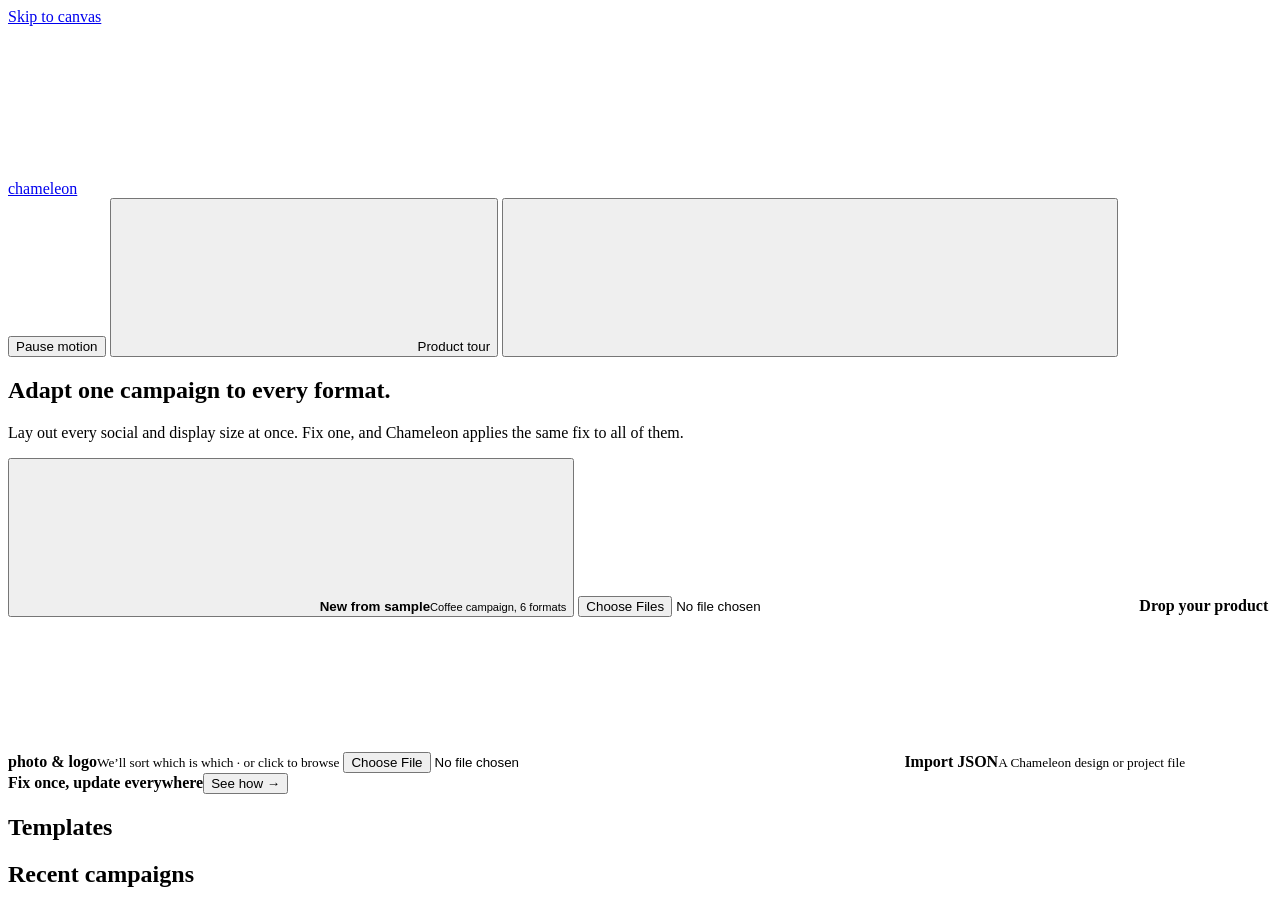
==== frontend/index.html @ 888d52a3 "Bootstrap Project Chameleon repo v3 companion tool (canvas of frames, rules learned from edits, ligh" ====
<!doctype html>
<html lang="en">
<head>
<meta charset="utf-8">
<meta name="viewport" content="width=device-width,initial-scale=1">
<title>Chameleon Studio</title>
<script>
  /* Apply the saved or system theme before paint to avoid a flash. */
  (function () { var t = null; try { t = localStorage.getItem('chameleon.theme'); } catch (e) {}
    if (t !== 'light' && t !== 'dark') t = matchMedia('(prefers-color-scheme: light)').matches ? 'light' : 'dark';
    document.documentElement.dataset.theme = t; })();
</script>
<link rel="preconnect" href="https://fonts.googleapis.com">
<link rel="preconnect" href="https://fonts.gstatic.com" crossorigin>
<link rel="stylesheet" href="https://fonts.googleapis.com/css2?family=Inter:wght@400;500;600;700;800&family=Poppins:wght@600;800&family=Playfair+Display:wght@700;800&family=Space+Grotesk:wght@500;600;700&family=Montserrat:wght@600;800&family=DM+Serif+Display&display=swap">
<link rel="stylesheet" href="/assets/app.css">
<link rel="stylesheet" href="/assets/tour.css">
</head>
<body>
<a class="skip" href="#viewport">Skip to canvas</a>

<!-- ═════════════════════════ HOME ═════════════════════════ -->
<div id="home" class="home">
  <div class="morphing-canvas-container home-silk" aria-hidden="true"><canvas id="silk-canvas" data-transparent></canvas></div>
  <header class="home-top">
    <a class="brand" href="/" aria-label="Chameleon home"><span class="brand-mark" aria-hidden="true"></span><span>chameleon</span></a>
    <div class="home-top-actions">
      <button class="btn ghost sm" id="silk-toggle" type="button" aria-pressed="true" title="Pause or play the background animation">Pause motion</button>
      <button class="btn ghost" id="home-tour"><svg class="i"><use href="#i-play"/></svg>Product tour</button>
      <button class="icon-btn theme-toggle" aria-label="Switch theme" title="Switch theme"><svg class="i only-dark"><use href="#i-sun"/></svg><svg class="i only-light"><use href="#i-moon"/></svg></button>
    </div>
  </header>
  <main class="home-main">
    <section class="home-intro">
      <div>
        <h1>Adapt one campaign to every format.</h1>
        <p class="muted">Lay out every social and display size at once. Fix one, and Chameleon applies the same fix to all of them.</p>
      </div>
    </section>

    <section class="new-row" aria-label="Start a campaign">
      <button class="new-tile" id="new-sample">
        <span class="tile-icon"><svg class="i"><use href="#i-plus"/></svg></span>
        <span><b>New from sample</b><small>Coffee campaign, 6 formats</small></span>
      </button>
      <label class="new-tile drop-tile" id="home-drop" tabindex="0">
        <input type="file" id="home-files" accept="image/*,.json,application/json" multiple class="visually-hidden">
        <span class="tile-icon accent"><svg class="i"><use href="#i-upload"/></svg></span>
        <span><b>Drop your product photo &amp; logo</b><small>We’ll sort which is which · or click to browse</small></span>
      </label>
      <label class="new-tile" id="home-import">
        <input type="file" id="home-json" accept="application/json,.json" class="visually-hidden">
        <span class="tile-icon"><svg class="i"><use href="#i-file"/></svg></span>
        <span><b>Import JSON</b><small>A Chameleon design or project file</small></span>
      </label>
      <div class="demo-tile" aria-label="Animated example: fix one format and every format updates">
        <div class="demo-stage" id="home-demo"></div>
        <div class="demo-cap"><b>Fix once, update everywhere</b><button class="link" id="home-demo-tour">See how →</button></div>
      </div>
    </section>

    <section aria-labelledby="tpl-title">
      <div class="sec-head"><h2 id="tpl-title">Templates</h2></div>
      <div class="cards" id="templates"></div>
    </section>

    <section aria-labelledby="recent-title">
      <div class="sec-head"><h2 id="recent-title">Recent campaigns</h2><span class="muted small" id="recent-count"></span></div>
      <div class="cards" id="recents"></div>
    </section>
  </main>
</div>

<!-- ═════════════════════════ EDITOR ═════════════════════════ -->
<div id="editor" class="editor" hidden>
  <main id="viewport" class="viewport" tabindex="0" aria-label="Canvas with all formats. Arrow keys nudge the selection, Tab moves between elements.">
    <div id="world" class="world"></div>
    <div id="overlay" class="overlay">
      <div id="hover-box" class="hover-box" hidden></div>
      <div id="sel-box" class="sel-box" hidden>
        <span class="sel-tag" id="sel-tag"></span>
        <span class="handle nw" data-h="nw"></span><span class="handle ne" data-h="ne"></span><span class="handle sw" data-h="sw"></span><span class="handle se" data-h="se"></span>
      </div>
      <div id="drop-hint" class="drop-hint" hidden></div>
    </div>
    <div id="noticed" class="noticed" role="dialog" aria-labelledby="noticed-title" hidden>
      <div class="noticed-head"><svg class="i accent-ic"><use href="#i-sparkle"/></svg><h2 id="noticed-title">Make this a rule?</h2></div>
      <p id="noticed-desc" class="muted small"></p>
      <div id="noticed-options" class="noticed-options" role="radiogroup" aria-label="Rule to save"></div>
      <div class="noticed-actions">
        <button class="btn primary sm" id="noticed-all">All frames <kbd>↵</kbd></button>
        <button class="btn sm" id="noticed-one">This frame only</button>
        <button class="btn ghost sm" id="noticed-undo" aria-label="Undo change (Esc)">Undo</button>
      </div>
    </div>
  </main>

  <header class="ed-top">
    <div class="ed-left">
      <button class="icon-btn" id="main-menu-btn" aria-haspopup="menu" aria-expanded="false" aria-label="Main menu" title="Main menu"><span class="brand-mark sm" aria-hidden="true"></span></button>
      <div class="menu" id="main-menu" role="menu" hidden></div>
      <input id="project-name" class="project-name" aria-label="Campaign name" maxlength="80" spellcheck="false">
      <span id="save-state" class="save-state small" role="status" aria-live="polite"></span>
    </div>
    <div class="ed-right">
      <button class="icon-btn" id="undo" aria-label="Undo" title="Undo (⌘Z)" disabled><svg class="i"><use href="#i-undo"/></svg></button>
      <button class="icon-btn" id="redo" aria-label="Redo" title="Redo (⇧⌘Z)" disabled><svg class="i"><use href="#i-redo"/></svg></button>
      <span class="sep" aria-hidden="true"></span>
      <button class="icon-btn theme-toggle" aria-label="Switch theme" title="Switch theme"><svg class="i only-dark"><use href="#i-sun"/></svg><svg class="i only-light"><use href="#i-moon"/></svg></button>
      <button class="btn ghost" id="tour-btn" title="Product tour"><svg class="i"><use href="#i-help"/></svg><span class="hide-sm">Tour</span></button>
      <div class="split">
        <button class="btn primary" id="export-all" aria-label="Export all frames as a ZIP of PNGs"><svg class="i"><use href="#i-download"/></svg><span class="hide-sm">Export</span><span class="badge" id="export-count">0</span></button>
        <button class="btn primary caret" id="export-menu-btn" aria-haspopup="menu" aria-expanded="false" aria-label="More export options"><svg class="i"><use href="#i-chevronDown"/></svg></button>
        <div class="menu right" id="export-menu" role="menu" hidden>
          <button role="menuitem" data-export="zip"><svg class="i"><use href="#i-download"/></svg>All frames · PNG (.zip)<kbd>⌘E</kbd></button>
          <button role="menuitem" data-export="png"><svg class="i"><use href="#i-image"/></svg>Selected frame · PNG</button>
          <button role="menuitem" data-export="json"><svg class="i"><use href="#i-file"/></svg>Project file · JSON</button>
        </div>
      </div>
    </div>
  </header>

  <!-- left: layers & assets -->
  <aside id="left" class="panel left" aria-label="Layers and assets">
    <div class="tabs" role="tablist" aria-label="Left panel">
      <button role="tab" id="tab-layers" aria-controls="pane-layers" aria-selected="true">Layers</button>
      <button role="tab" id="tab-assets" aria-controls="pane-assets" aria-selected="false" tabindex="-1">Assets</button>
    </div>
    <section id="pane-layers" role="tabpanel" aria-labelledby="tab-layers" class="pane">
      <div class="pane-head"><span class="label">Frames</span>
        <button class="icon-btn sm" id="add-frame-btn" aria-haspopup="dialog" aria-expanded="false" aria-label="Add frame" title="Add frame"><svg class="i"><use href="#i-plus"/></svg></button></div>
      <ul id="layers" class="tree" role="tree" aria-label="Frames and elements"></ul>
    </section>
    <section id="pane-assets" role="tabpanel" aria-labelledby="tab-assets" class="pane" hidden>
      <div class="group"><span class="label">Images</span>
        <div class="asset-drops">
          <label class="asset-drop" id="drop-hero" data-kind="hero" tabindex="0"><input type="file" accept="image/*" id="up-hero" class="visually-hidden"><span class="thumb" id="thumb-hero"></span><span><b>Product image</b><small>Drop or click</small></span><button type="button" class="icon-btn sm rm" id="rm-hero" aria-label="Remove product image" hidden><svg class="i"><use href="#i-x"/></svg></button></label>
          <label class="asset-drop" id="drop-logo" data-kind="logo" tabindex="0"><input type="file" accept="image/*" id="up-logo" class="visually-hidden"><span class="thumb" id="thumb-logo"></span><span><b>Logo</b><small>PNG with transparency</small></span><button type="button" class="icon-btn sm rm" id="rm-logo" aria-label="Remove logo" hidden><svg class="i"><use href="#i-x"/></svg></button></label>
        </div>
      </div>
      <div class="group"><span class="label">Colors</span><div class="swatches" id="swatches"></div></div>
      <div class="group"><span class="label">Typeface</span>
        <select id="brand-font" aria-label="Typeface"><option>Inter</option><option>Poppins</option><option>Montserrat</option><option>Space Grotesk</option><option>Playfair Display</option><option>DM Serif Display</option></select></div>
      <div class="group"><span class="label">Copy</span><div id="copy-fields" class="fields"></div><p class="hint">Copy changes apply to every frame.</p></div>
    </section>
  </aside>

  <!-- right: inspector -->
  <aside id="right" class="panel right" aria-label="Inspector">
    <div class="tabs" role="tablist" aria-label="Inspector">
      <button role="tab" id="tab-design" aria-controls="pane-design" aria-selected="true">Design</button>
      <button role="tab" id="tab-rules" aria-controls="pane-rules" aria-selected="false" tabindex="-1">Rules <span class="badge" id="rules-count">0</span></button>
    </div>
    <section id="pane-design" role="tabpanel" aria-labelledby="tab-design" class="pane"></section>
    <section id="pane-rules" role="tabpanel" aria-labelledby="tab-rules" class="pane" hidden>
      <form id="rule-form" class="rule-form" autocomplete="off">
        <label for="rule-input" class="label">Describe a rule</label>
        <div class="input-wrap"><svg class="i lead"><use href="#i-wand"/></svg><input id="rule-input" placeholder="e.g. logo top-left, hide offer on small banners" maxlength="500"><kbd>⌘K</kbd></div>
        <div class="chips" id="examples" aria-label="Examples"><button type="button" class="chip">Logo top-left</button><button type="button" class="chip">Center the headline</button><button type="button" class="chip">Make the CTA bigger</button><button type="button" class="chip">Hide the offer on small banners</button></div>
        <div id="parse-result" class="parse-result" aria-live="polite"></div>
      </form>
      <div class="group">
        <div class="pane-head"><span class="label">Rule bubbles</span><span class="hint">Drag onto an element, or select one and click</span></div>
        <div class="bubbles" id="bubbles"></div>
      </div>
      <div class="group">
        <div class="pane-head"><span class="label">Campaign rules</span></div>
        <ul id="rules-list" class="rules-list"></ul>
        <div id="rules-empty" class="empty"><b>No rules yet</b><span>Drag an element on the canvas, use a bubble, or type a rule above.</span></div>
      </div>
    </section>
  </aside>

  <!-- bottom tool dock -->
  <div class="dock" role="toolbar" aria-label="Tools">
    <button class="tool" id="tool-move" aria-pressed="true" aria-label="Move tool (V)" title="Move · V"><svg class="i"><use href="#i-move"/></svg></button>
    <button class="tool" id="tool-hand" aria-pressed="false" aria-label="Hand tool (H)" title="Hand · H"><svg class="i"><use href="#i-hand"/></svg></button>
    <span class="sep" aria-hidden="true"></span>
    <button class="tool" id="zoom-out" aria-label="Zoom out" title="Zoom out · ⌘−"><svg class="i"><use href="#i-zoomOut"/></svg></button>
    <button class="zoom-val" id="zoom-val" aria-haspopup="menu" aria-expanded="false" title="Zoom options">100%</button>
    <div class="menu up" id="zoom-menu" role="menu" hidden>
      <button role="menuitem" data-zoom="fit">Zoom to fit<kbd>⇧1</kbd></button>
      <button role="menuitem" data-zoom="sel">Zoom to selection<kbd>⇧2</kbd></button>
      <button role="menuitem" data-zoom="0.5">50%</button><button role="menuitem" data-zoom="1">100%<kbd>⌘0</kbd></button><button role="menuitem" data-zoom="2">200%</button>
    </div>
    <button class="tool" id="zoom-in" aria-label="Zoom in" title="Zoom in · ⌘+"><svg class="i"><use href="#i-zoomIn"/></svg></button>
    <span class="sep" aria-hidden="true"></span>
    <button class="dock-cmd" id="dock-cmd"><svg class="i"><use href="#i-wand"/></svg><span>Type a rule…</span><kbd>⌘K</kbd></button>
  </div>

  <div id="add-frame" class="popover" role="dialog" aria-label="Add frame" hidden>
    <div class="pop-head"><b>Add frame</b><span class="hint">Click or drag onto the canvas</span></div>
    <div id="preset-list" class="preset-list"></div>
    <form id="custom-form" class="custom-form">
      <span class="label">Custom size</span>
      <div class="row3"><input id="custom-w" type="number" min="64" max="8192" value="600" aria-label="Width" required><span aria-hidden="true">×</span><input id="custom-h" type="number" min="64" max="8192" value="200" aria-label="Height" required></div>
      <input id="custom-name" placeholder="Name (optional)" maxlength="40" aria-label="Frame name">
      <button class="btn" type="submit">Add custom frame</button>
    </form>
  </div>

  <button class="panel-toggle left-toggle" id="toggle-left" aria-controls="left" aria-expanded="false" aria-label="Show layers"><svg class="i"><use href="#i-layers"/></svg></button>
  <button class="panel-toggle right-toggle" id="toggle-right" aria-controls="right" aria-expanded="false" aria-label="Show inspector"><svg class="i"><use href="#i-sparkle"/></svg></button>
</div>

<!-- ═════════════════════════ OVERLAYS ═════════════════════════ -->
<div id="drop-overlay" class="drop-overlay" hidden><div><svg class="i xl"><use href="#i-upload"/></svg><b>Drop to add to your campaign</b><span>Photos become the product image, transparent or wide images become the logo. Drop on an element to replace it.</span></div></div>
<div id="drag-ghost" class="drag-ghost" hidden></div>
<div id="toasts" class="toasts" aria-live="polite"></div>

<div id="tour" class="tour" role="dialog" aria-modal="false" aria-labelledby="tour-title" hidden>
  <div class="tour-stage" id="tour-stage" aria-hidden="true"></div>
  <div class="tour-body">
    <div class="tour-meta"><span id="tour-step" class="label"></span><button class="icon-btn sm" id="tour-pause" aria-label="Pause animation" title="Pause animation"><svg class="i"><use href="#i-pause"/></svg></button></div>
    <h2 id="tour-title"></h2>
    <p id="tour-text"></p>
    <p id="tour-try" class="tour-try"></p>
    <div class="tour-dots" id="tour-dots" role="tablist" aria-label="Tour steps"></div>
    <div class="tour-actions"><button class="btn ghost sm" id="tour-skip">Skip tour</button><span class="grow"></span><button class="btn sm" id="tour-back">Back</button><button class="btn primary sm" id="tour-next">Next</button></div>
  </div>
</div>
<div id="tour-spot" class="tour-spot" hidden></div>

<dialog id="shortcuts" class="modal" aria-labelledby="sc-title">
  <div class="modal-head"><h2 id="sc-title">Keyboard shortcuts</h2><button class="icon-btn" id="sc-close" aria-label="Close"><svg class="i"><use href="#i-x"/></svg></button></div>
  <div class="sc-grid">
    <div><h3>Canvas</h3><dl>
      <dt><kbd>V</kbd></dt><dd>Move tool</dd><dt><kbd>H</kbd> / hold <kbd>Space</kbd></dt><dd>Pan</dd>
      <dt><kbd>⌘</kbd> + scroll</dt><dd>Zoom</dd><dt><kbd>⇧1</kbd></dt><dd>Zoom to fit</dd><dt><kbd>⇧2</kbd></dt><dd>Zoom to selection</dd><dt><kbd>⌘0</kbd></dt><dd>Zoom to 100%</dd></dl></div>
    <div><h3>Editing</h3><dl>
      <dt><kbd>Tab</kbd></dt><dd>Next element in frame</dd><dt><kbd>←↑→↓</kbd></dt><dd>Nudge (<kbd>⇧</kbd> = 10)</dd>
      <dt><kbd>Delete</kbd></dt><dd>Hide in this frame</dd><dt><kbd>Esc</kbd></dt><dd>Deselect / undo pending</dd>
      <dt><kbd>⌘Z</kbd> <kbd>⇧⌘Z</kbd></dt><dd>Undo / redo</dd></dl></div>
    <div><h3>Campaign</h3><dl>
      <dt><kbd>⌘K</kbd></dt><dd>Type a rule</dd><dt><kbd>⌘E</kbd></dt><dd>Export all</dd><dt><kbd>?</kbd></dt><dd>This sheet</dd></dl></div>
  </div>
</dialog>

<dialog id="bench" class="modal" aria-labelledby="bench-title">
  <div class="modal-head"><h2 id="bench-title">Transfer benchmark</h2><button class="icon-btn" id="bench-close" aria-label="Close"><svg class="i"><use href="#i-x"/></svg></button></div>
  <div id="bench-out" class="bench-out"></div>
</dialog>

<script src="/assets/icons.js"></script>
<script src="/assets/zip.js"></script>
<script src="/assets/render.js"></script>
<script src="/assets/core.js"></script>
<script src="/assets/canvas.js"></script>
<script src="/assets/panels.js"></script>
<script src="/assets/dnd.js"></script>
<script src="/assets/tour.js"></script>
<script src="/assets/home.js"></script>
<script src="/assets/silk.js"></script>
</body>
</html>
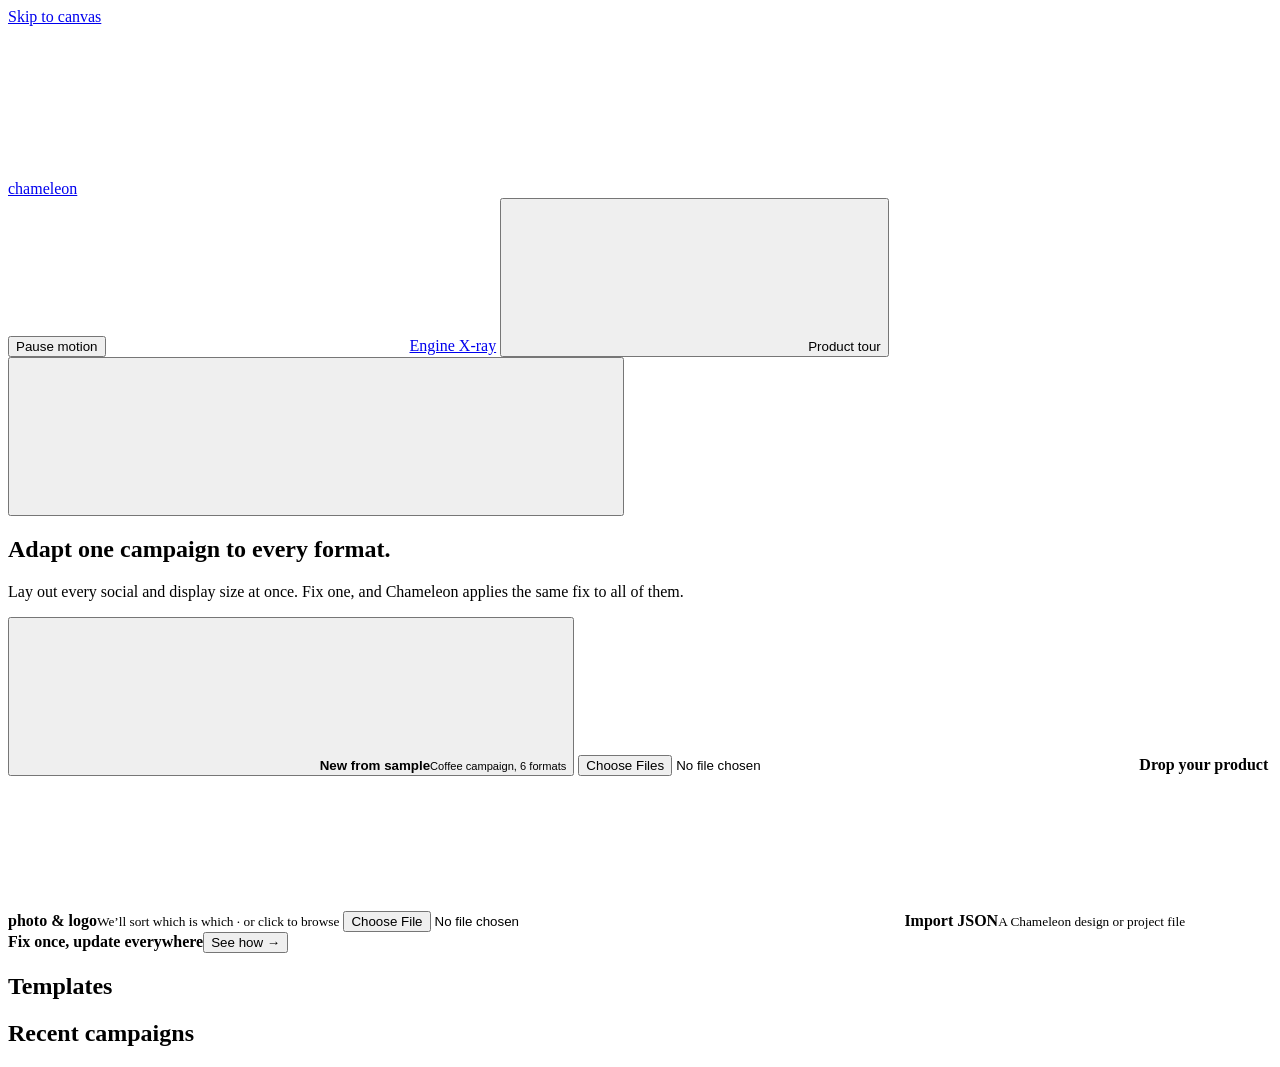
==== commit e8ce01e7: "Engine v2 week 1: design graph, Understand stage, tiers, X-ray view - chameleon-graph/1 input format" ====
--- a/frontend/index.html
+++ b/frontend/index.html
@@ -26,6 +26,7 @@
     <a class="brand" href="/" aria-label="Chameleon home"><span class="brand-mark" aria-hidden="true"></span><span>chameleon</span></a>
     <div class="home-top-actions">
       <button class="btn ghost sm" id="silk-toggle" type="button" aria-pressed="true" title="Pause or play the background animation">Pause motion</button>
+      <a class="btn ghost" href="/xray" title="See what the engine understands about a design"><svg class="i"><use href="#i-target"/></svg>Engine X-ray</a>
       <button class="btn ghost" id="home-tour"><svg class="i"><use href="#i-play"/></svg>Product tour</button>
       <button class="icon-btn theme-toggle" aria-label="Switch theme" title="Switch theme"><svg class="i only-dark"><use href="#i-sun"/></svg><svg class="i only-light"><use href="#i-moon"/></svg></button>
     </div>
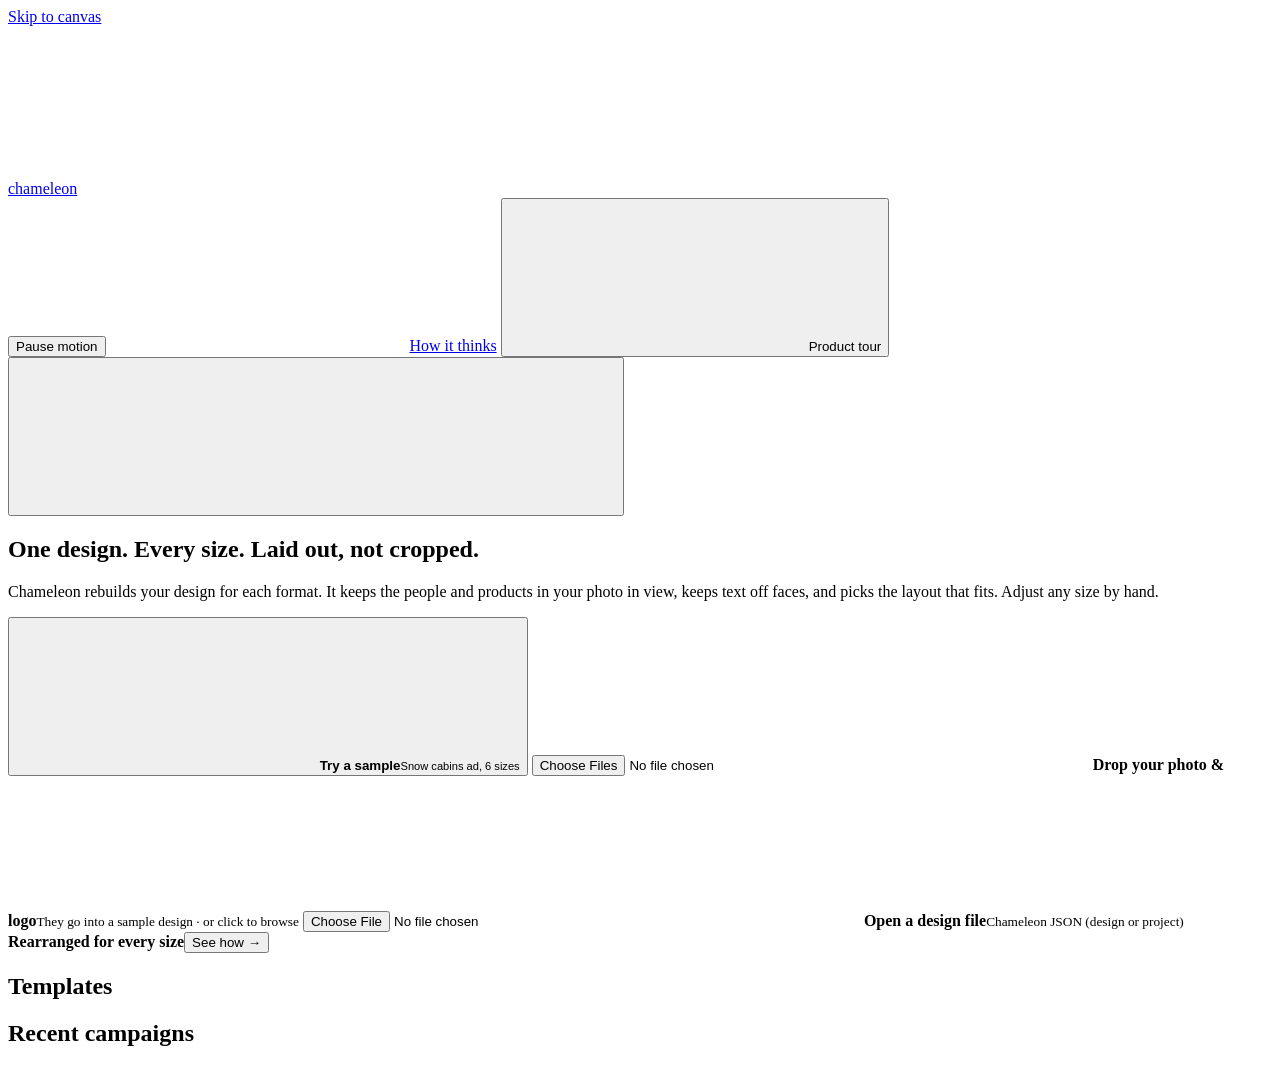
==== commit dce1335b: "Studio runs on the new layout engine; simpler flow, real templates - Studio frames now come from the" ====
--- a/frontend/index.html
+++ b/frontend/index.html
@@ -12,7 +12,7 @@
 </script>
 <link rel="preconnect" href="https://fonts.googleapis.com">
 <link rel="preconnect" href="https://fonts.gstatic.com" crossorigin>
-<link rel="stylesheet" href="https://fonts.googleapis.com/css2?family=Inter:wght@400;500;600;700;800&family=Poppins:wght@600;800&family=Playfair+Display:wght@700;800&family=Space+Grotesk:wght@500;600;700&family=Montserrat:wght@600;800&family=DM+Serif+Display&display=swap">
+<link rel="stylesheet" href="https://fonts.googleapis.com/css2?family=Inter:wght@400;500;600;700;800&family=Poppins:wght@600;800&family=Playfair+Display:wght@700;800&family=Space+Grotesk:wght@500;600;700&family=Montserrat:wght@500;600;700;800&family=DM+Serif+Display&display=swap">
 <link rel="stylesheet" href="/assets/app.css">
 <link rel="stylesheet" href="/assets/tour.css">
 </head>
@@ -26,37 +26,37 @@
     <a class="brand" href="/" aria-label="Chameleon home"><span class="brand-mark" aria-hidden="true"></span><span>chameleon</span></a>
     <div class="home-top-actions">
       <button class="btn ghost sm" id="silk-toggle" type="button" aria-pressed="true" title="Pause or play the background animation">Pause motion</button>
-      <a class="btn ghost" href="/xray" title="See what the engine understands about a design"><svg class="i"><use href="#i-target"/></svg>Engine X-ray</a>
-      <button class="btn ghost" id="home-tour"><svg class="i"><use href="#i-play"/></svg>Product tour</button>
+      <a class="btn ghost xray-link" href="/xray" title="See what the engine understands about a design" aria-label="How Chameleon thinks"><svg class="i" aria-hidden="true"><use href="#i-target"/></svg><span>How it thinks</span></a>
+      <button class="btn ghost tour-link" id="home-tour" aria-label="Product tour"><svg class="i" aria-hidden="true"><use href="#i-play"/></svg><span>Product tour</span></button>
       <button class="icon-btn theme-toggle" aria-label="Switch theme" title="Switch theme"><svg class="i only-dark"><use href="#i-sun"/></svg><svg class="i only-light"><use href="#i-moon"/></svg></button>
     </div>
   </header>
   <main class="home-main">
     <section class="home-intro">
       <div>
-        <h1>Adapt one campaign to every format.</h1>
-        <p class="muted">Lay out every social and display size at once. Fix one, and Chameleon applies the same fix to all of them.</p>
+        <h1>One design. Every size. Laid out, not cropped.</h1>
+        <p class="muted">Chameleon rebuilds your design for each format. It keeps the people and products in your photo in view, keeps text off faces, and picks the layout that fits. Adjust any size by hand.</p>
       </div>
     </section>
 
     <section class="new-row" aria-label="Start a campaign">
       <button class="new-tile" id="new-sample">
         <span class="tile-icon"><svg class="i"><use href="#i-plus"/></svg></span>
-        <span><b>New from sample</b><small>Coffee campaign, 6 formats</small></span>
+        <span><b>Try a sample</b><small>Snow cabins ad, 6 sizes</small></span>
       </button>
       <label class="new-tile drop-tile" id="home-drop" tabindex="0">
         <input type="file" id="home-files" accept="image/*,.json,application/json" multiple class="visually-hidden">
         <span class="tile-icon accent"><svg class="i"><use href="#i-upload"/></svg></span>
-        <span><b>Drop your product photo &amp; logo</b><small>We’ll sort which is which · or click to browse</small></span>
+        <span><b>Drop your photo &amp; logo</b><small>They go into a sample design · or click to browse</small></span>
       </label>
       <label class="new-tile" id="home-import">
         <input type="file" id="home-json" accept="application/json,.json" class="visually-hidden">
         <span class="tile-icon"><svg class="i"><use href="#i-file"/></svg></span>
-        <span><b>Import JSON</b><small>A Chameleon design or project file</small></span>
+        <span><b>Open a design file</b><small>Chameleon JSON (design or project)</small></span>
       </label>
-      <div class="demo-tile" aria-label="Animated example: fix one format and every format updates">
-        <div class="demo-stage" id="home-demo"></div>
-        <div class="demo-cap"><b>Fix once, update everywhere</b><button class="link" id="home-demo-tour">See how →</button></div>
+      <div class="demo-tile" aria-label="Example: one design laid out for four sizes">
+        <div class="demo-stage resize-demo" id="home-demo"></div>
+        <div class="demo-cap"><b>Rearranged for every size</b><button class="link" id="home-demo-tour">See how →</button></div>
       </div>
     </section>
 
@@ -102,19 +102,21 @@
       <div class="menu" id="main-menu" role="menu" hidden></div>
       <input id="project-name" class="project-name" aria-label="Campaign name" maxlength="80" spellcheck="false">
       <span id="save-state" class="save-state small" role="status" aria-live="polite"></span>
+      <span id="layout-status" class="layout-status small" aria-hidden="true"><i></i>Laying out every size…</span>
     </div>
     <div class="ed-right">
       <button class="icon-btn" id="undo" aria-label="Undo" title="Undo (⌘Z)" disabled><svg class="i"><use href="#i-undo"/></svg></button>
       <button class="icon-btn" id="redo" aria-label="Redo" title="Redo (⇧⌘Z)" disabled><svg class="i"><use href="#i-redo"/></svg></button>
       <span class="sep" aria-hidden="true"></span>
       <button class="icon-btn theme-toggle" aria-label="Switch theme" title="Switch theme"><svg class="i only-dark"><use href="#i-sun"/></svg><svg class="i only-light"><use href="#i-moon"/></svg></button>
+      <button class="btn ghost" id="think-btn" title="See what Chameleon understands about this design (opens in a new tab)"><svg class="i"><use href="#i-target"/></svg><span class="hide-sm">How it thinks</span></button>
       <button class="btn ghost" id="tour-btn" title="Product tour"><svg class="i"><use href="#i-help"/></svg><span class="hide-sm">Tour</span></button>
       <div class="split">
         <button class="btn primary" id="export-all" aria-label="Export all frames as a ZIP of PNGs"><svg class="i"><use href="#i-download"/></svg><span class="hide-sm">Export</span><span class="badge" id="export-count">0</span></button>
         <button class="btn primary caret" id="export-menu-btn" aria-haspopup="menu" aria-expanded="false" aria-label="More export options"><svg class="i"><use href="#i-chevronDown"/></svg></button>
         <div class="menu right" id="export-menu" role="menu" hidden>
-          <button role="menuitem" data-export="zip"><svg class="i"><use href="#i-download"/></svg>All frames · PNG (.zip)<kbd>⌘E</kbd></button>
-          <button role="menuitem" data-export="png"><svg class="i"><use href="#i-image"/></svg>Selected frame · PNG</button>
+          <button role="menuitem" data-export="zip"><svg class="i"><use href="#i-download"/></svg>All sizes · PNG (.zip)<kbd>⌘E</kbd></button>
+          <button role="menuitem" data-export="png"><svg class="i"><use href="#i-image"/></svg>Selected size · PNG</button>
           <button role="menuitem" data-export="json"><svg class="i"><use href="#i-file"/></svg>Project file · JSON</button>
         </div>
       </div>
@@ -150,7 +152,7 @@
   <aside id="right" class="panel right" aria-label="Inspector">
     <div class="tabs" role="tablist" aria-label="Inspector">
       <button role="tab" id="tab-design" aria-controls="pane-design" aria-selected="true">Design</button>
-      <button role="tab" id="tab-rules" aria-controls="pane-rules" aria-selected="false" tabindex="-1">Rules <span class="badge" id="rules-count">0</span></button>
+      <button role="tab" id="tab-rules" aria-controls="pane-rules" aria-selected="false" tabindex="-1" hidden>Rules <span class="badge" id="rules-count">0</span></button>
     </div>
     <section id="pane-design" role="tabpanel" aria-labelledby="tab-design" class="pane"></section>
     <section id="pane-rules" role="tabpanel" aria-labelledby="tab-rules" class="pane" hidden>
@@ -186,7 +188,7 @@
     </div>
     <button class="tool" id="zoom-in" aria-label="Zoom in" title="Zoom in · ⌘+"><svg class="i"><use href="#i-zoomIn"/></svg></button>
     <span class="sep" aria-hidden="true"></span>
-    <button class="dock-cmd" id="dock-cmd"><svg class="i"><use href="#i-wand"/></svg><span>Type a rule…</span><kbd>⌘K</kbd></button>
+    <button class="dock-cmd" id="dock-cmd" hidden><svg class="i"><use href="#i-wand"/></svg><span>Type a rule…</span><kbd>⌘K</kbd></button>
   </div>
 
   <div id="add-frame" class="popover" role="dialog" aria-label="Add frame" hidden>
@@ -230,10 +232,10 @@
       <dt><kbd>⌘</kbd> + scroll</dt><dd>Zoom</dd><dt><kbd>⇧1</kbd></dt><dd>Zoom to fit</dd><dt><kbd>⇧2</kbd></dt><dd>Zoom to selection</dd><dt><kbd>⌘0</kbd></dt><dd>Zoom to 100%</dd></dl></div>
     <div><h3>Editing</h3><dl>
       <dt><kbd>Tab</kbd></dt><dd>Next element in frame</dd><dt><kbd>←↑→↓</kbd></dt><dd>Nudge (<kbd>⇧</kbd> = 10)</dd>
-      <dt><kbd>Delete</kbd></dt><dd>Hide in this frame</dd><dt><kbd>Esc</kbd></dt><dd>Deselect / undo pending</dd>
+      <dt><kbd>Delete</kbd></dt><dd>Hide in this size</dd><dt><kbd>Esc</kbd></dt><dd>Deselect / undo pending</dd>
       <dt><kbd>⌘Z</kbd> <kbd>⇧⌘Z</kbd></dt><dd>Undo / redo</dd></dl></div>
     <div><h3>Campaign</h3><dl>
-      <dt><kbd>⌘K</kbd></dt><dd>Type a rule</dd><dt><kbd>⌘E</kbd></dt><dd>Export all</dd><dt><kbd>?</kbd></dt><dd>This sheet</dd></dl></div>
+      <dt><kbd>⌘E</kbd></dt><dd>Export all</dd><dt><kbd>?</kbd></dt><dd>This sheet</dd></dl></div>
   </div>
 </dialog>
 
@@ -245,6 +247,8 @@
 <script src="/assets/icons.js"></script>
 <script src="/assets/zip.js"></script>
 <script src="/assets/render.js"></script>
+<script src="/assets/graph-render.js"></script>
+<script src="/assets/studio-graph.js"></script>
 <script src="/assets/core.js"></script>
 <script src="/assets/canvas.js"></script>
 <script src="/assets/panels.js"></script>
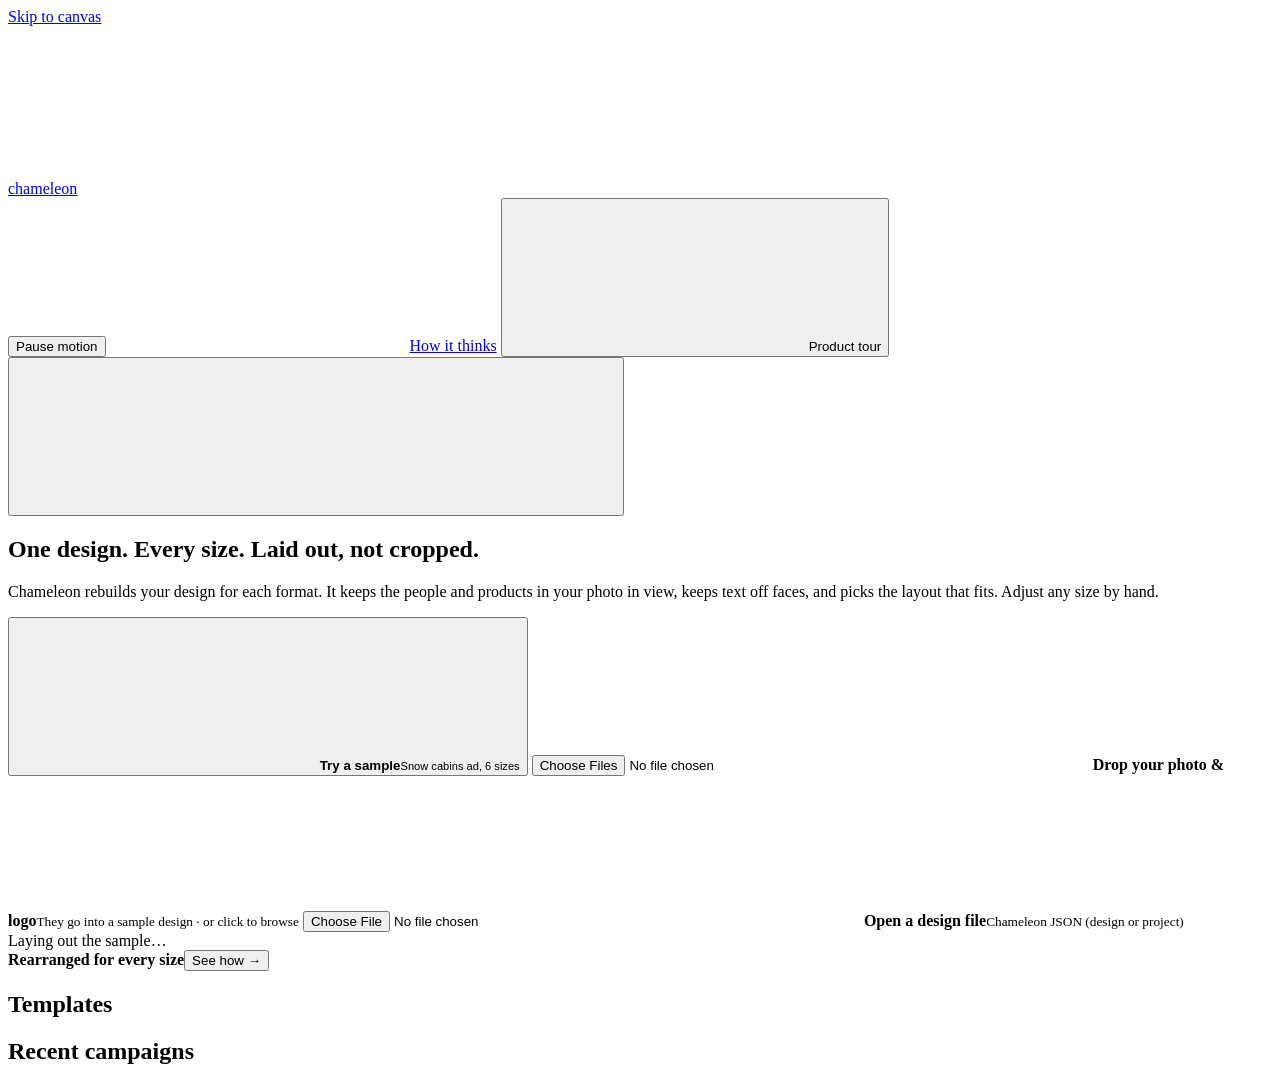
==== commit e2ee9758: "QA fixes: readable text on photos, checks for hand edits, keyboard, framing - Engine reads the photo" ====
--- a/frontend/index.html
+++ b/frontend/index.html
@@ -55,7 +55,7 @@
         <span><b>Open a design file</b><small>Chameleon JSON (design or project)</small></span>
       </label>
       <div class="demo-tile" aria-label="Example: one design laid out for four sizes">
-        <div class="demo-stage resize-demo" id="home-demo"></div>
+        <div class="demo-stage resize-demo" id="home-demo"><span class="rd-wait">Laying out the sample…</span></div>
         <div class="demo-cap"><b>Rearranged for every size</b><button class="link" id="home-demo-tour">See how →</button></div>
       </div>
     </section>
@@ -137,14 +137,14 @@
     <section id="pane-assets" role="tabpanel" aria-labelledby="tab-assets" class="pane" hidden>
       <div class="group"><span class="label">Images</span>
         <div class="asset-drops">
-          <label class="asset-drop" id="drop-hero" data-kind="hero" tabindex="0"><input type="file" accept="image/*" id="up-hero" class="visually-hidden"><span class="thumb" id="thumb-hero"></span><span><b>Product image</b><small>Drop or click</small></span><button type="button" class="icon-btn sm rm" id="rm-hero" aria-label="Remove product image" hidden><svg class="i"><use href="#i-x"/></svg></button></label>
+          <label class="asset-drop" id="drop-hero" data-kind="hero" tabindex="0"><input type="file" accept="image/*" id="up-hero" class="visually-hidden"><span class="thumb" id="thumb-hero"></span><span><b>Photo</b><small>Drop or click</small></span><button type="button" class="icon-btn sm rm" id="rm-hero" aria-label="Remove photo" hidden><svg class="i"><use href="#i-x"/></svg></button></label>
           <label class="asset-drop" id="drop-logo" data-kind="logo" tabindex="0"><input type="file" accept="image/*" id="up-logo" class="visually-hidden"><span class="thumb" id="thumb-logo"></span><span><b>Logo</b><small>PNG with transparency</small></span><button type="button" class="icon-btn sm rm" id="rm-logo" aria-label="Remove logo" hidden><svg class="i"><use href="#i-x"/></svg></button></label>
         </div>
       </div>
       <div class="group"><span class="label">Colors</span><div class="swatches" id="swatches"></div></div>
       <div class="group"><span class="label">Typeface</span>
         <select id="brand-font" aria-label="Typeface"><option>Inter</option><option>Poppins</option><option>Montserrat</option><option>Space Grotesk</option><option>Playfair Display</option><option>DM Serif Display</option></select></div>
-      <div class="group"><span class="label">Copy</span><div id="copy-fields" class="fields"></div><p class="hint">Copy changes apply to every frame.</p></div>
+      <div class="group"><span class="label">Copy</span><div id="copy-fields" class="fields"></div><p class="hint">Text changes apply to every size.</p></div>
     </section>
   </aside>
 
@@ -207,7 +207,7 @@
 </div>
 
 <!-- ═════════════════════════ OVERLAYS ═════════════════════════ -->
-<div id="drop-overlay" class="drop-overlay" hidden><div><svg class="i xl"><use href="#i-upload"/></svg><b>Drop to add to your campaign</b><span>Photos become the product image, transparent or wide images become the logo. Drop on an element to replace it.</span></div></div>
+<div id="drop-overlay" class="drop-overlay" hidden><div><svg class="i xl"><use href="#i-upload"/></svg><b>Drop to add to your campaign</b><span>Photos replace the photo, transparent or wide images become the logo. Drop on the photo or logo to replace just that one.</span></div></div>
 <div id="drag-ghost" class="drag-ghost" hidden></div>
 <div id="toasts" class="toasts" aria-live="polite"></div>
 
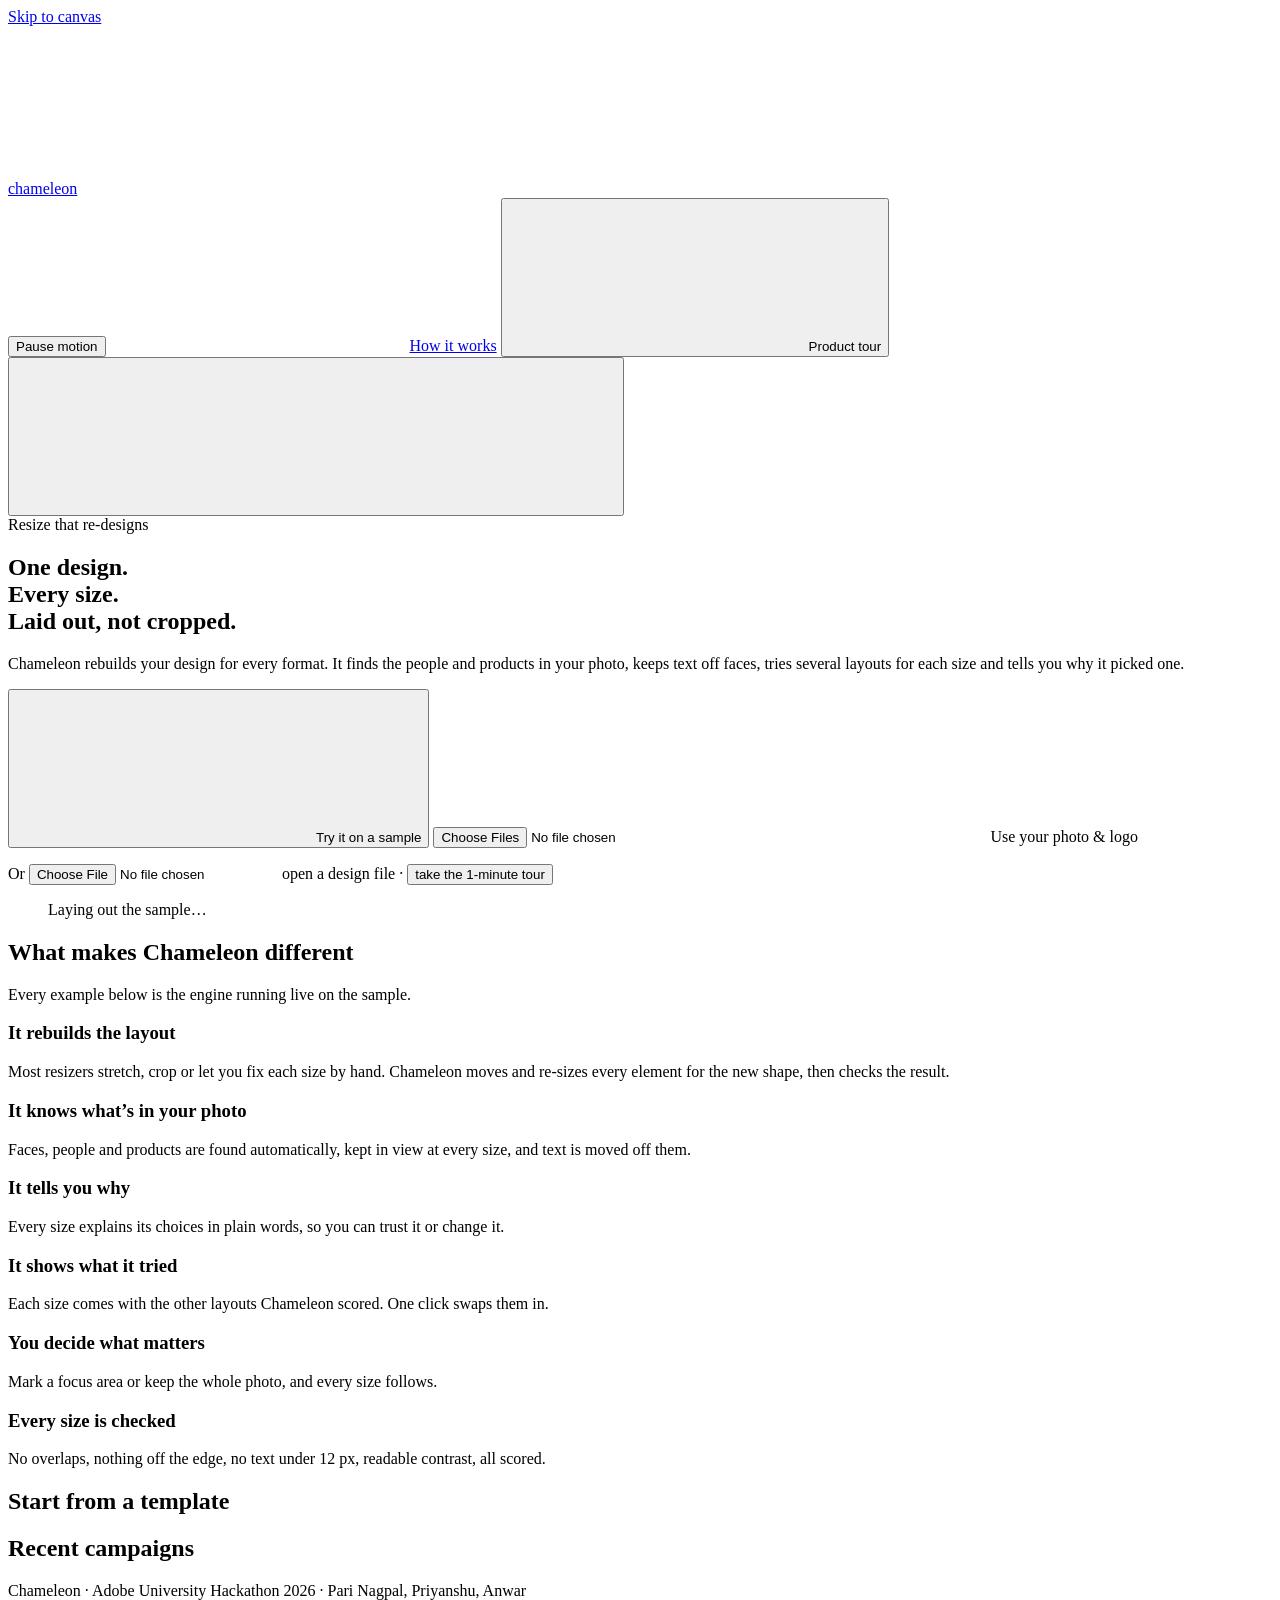
==== commit 8face684: "Redesign: home showcase, How it works page, guided tour on the real canvas, light mode - Home: new h" ====
--- a/frontend/index.html
+++ b/frontend/index.html
@@ -12,7 +12,7 @@
 </script>
 <link rel="preconnect" href="https://fonts.googleapis.com">
 <link rel="preconnect" href="https://fonts.gstatic.com" crossorigin>
-<link rel="stylesheet" href="https://fonts.googleapis.com/css2?family=Inter:wght@400;500;600;700;800&family=Poppins:wght@600;800&family=Playfair+Display:wght@700;800&family=Space+Grotesk:wght@500;600;700&family=Montserrat:wght@500;600;700;800&family=DM+Serif+Display&display=swap">
+<link rel="stylesheet" href="https://fonts.googleapis.com/css2?family=Inter:wght@400;500;600;700;800&family=Bricolage+Grotesque:opsz,wght@12..96,500;12..96,600;12..96,700;12..96,800&family=Poppins:wght@600;800&family=Playfair+Display:wght@700;800&family=Space+Grotesk:wght@500;600;700&family=Montserrat:wght@500;600;700;800&family=DM+Serif+Display&display=swap">
 <link rel="stylesheet" href="/assets/app.css">
 <link rel="stylesheet" href="/assets/tour.css">
 </head>
@@ -26,42 +26,46 @@
     <a class="brand" href="/" aria-label="Chameleon home"><span class="brand-mark" aria-hidden="true"></span><span>chameleon</span></a>
     <div class="home-top-actions">
       <button class="btn ghost sm" id="silk-toggle" type="button" aria-pressed="true" title="Pause or play the background animation">Pause motion</button>
-      <a class="btn ghost xray-link" href="/xray" title="See what the engine understands about a design" aria-label="How Chameleon thinks"><svg class="i" aria-hidden="true"><use href="#i-target"/></svg><span>How it thinks</span></a>
+      <a class="btn ghost" href="/how" title="See how Chameleon lays out a design, step by step"><svg class="i" aria-hidden="true"><use href="#i-target"/></svg><span>How it works</span></a>
       <button class="btn ghost tour-link" id="home-tour" aria-label="Product tour"><svg class="i" aria-hidden="true"><use href="#i-play"/></svg><span>Product tour</span></button>
       <button class="icon-btn theme-toggle" aria-label="Switch theme" title="Switch theme"><svg class="i only-dark"><use href="#i-sun"/></svg><svg class="i only-light"><use href="#i-moon"/></svg></button>
     </div>
   </header>
   <main class="home-main">
-    <section class="home-intro">
-      <div>
-        <h1>One design. Every size. Laid out, not cropped.</h1>
-        <p class="muted">Chameleon rebuilds your design for each format. It keeps the people and products in your photo in view, keeps text off faces, and picks the layout that fits. Adjust any size by hand.</p>
-      </div>
-    </section>
-
-    <section class="new-row" aria-label="Start a campaign">
-      <button class="new-tile" id="new-sample">
-        <span class="tile-icon"><svg class="i"><use href="#i-plus"/></svg></span>
-        <span><b>Try a sample</b><small>Snow cabins ad, 6 sizes</small></span>
-      </button>
-      <label class="new-tile drop-tile" id="home-drop" tabindex="0">
-        <input type="file" id="home-files" accept="image/*,.json,application/json" multiple class="visually-hidden">
-        <span class="tile-icon accent"><svg class="i"><use href="#i-upload"/></svg></span>
-        <span><b>Drop your photo &amp; logo</b><small>They go into a sample design · or click to browse</small></span>
-      </label>
-      <label class="new-tile" id="home-import">
-        <input type="file" id="home-json" accept="application/json,.json" class="visually-hidden">
-        <span class="tile-icon"><svg class="i"><use href="#i-file"/></svg></span>
-        <span><b>Open a design file</b><small>Chameleon JSON (design or project)</small></span>
-      </label>
-      <div class="demo-tile" aria-label="Example: one design laid out for four sizes">
+    <section class="hero" aria-labelledby="hero-title">
+      <div class="hero-copy">
+        <span class="eyebrow"><i class="dot" aria-hidden="true"></i>Resize that re-designs</span>
+        <h1 id="hero-title">One design.<br> Every size.<br> <span class="hl">Laid out, not cropped.</span></h1>
+        <p class="lede">Chameleon rebuilds your design for every format. It finds the people and products in your photo, keeps text off faces, tries several layouts for each size and tells you why it picked one.</p>
+        <div class="hero-cta">
+          <button class="btn primary lg" id="new-sample"><svg class="i"><use href="#i-play"/></svg><span>Try it on a sample</span></button>
+          <label class="btn lg drop-tile" id="home-drop" tabindex="0">
+            <input type="file" id="home-files" accept="image/*,.json,application/json" multiple class="visually-hidden" tabindex="-1">
+            <svg class="i"><use href="#i-upload"/></svg><span>Use your photo &amp; logo</span>
+          </label>
+        </div>
+        <p class="hero-sub small muted">Or <label class="link" id="home-import" tabindex="0"><input type="file" id="home-json" accept="application/json,.json" class="visually-hidden" tabindex="-1">open a design file</label> · <button class="link" id="home-demo-tour">take the 1-minute tour</button></p>
+      </div>
+      <figure class="hero-demo" aria-label="Live example: one design laid out for several sizes by Chameleon">
         <div class="demo-stage resize-demo" id="home-demo"><span class="rd-wait">Laying out the sample…</span></div>
-        <div class="demo-cap"><b>Rearranged for every size</b><button class="link" id="home-demo-tour">See how →</button></div>
+        <figcaption class="demo-why" id="home-demo-why" aria-live="polite"></figcaption>
+      </figure>
+    </section>
+
+    <section class="diff" aria-labelledby="diff-title">
+      <div class="sec-head"><h2 id="diff-title">What makes Chameleon different</h2><span class="muted small">Every example below is the engine running live on the sample.</span></div>
+      <div class="diff-grid" id="diff-grid">
+        <article class="diff-card wide" data-k="rebuild"><div class="dc-vis"></div><div class="dc-text"><h3>It rebuilds the layout</h3><p>Most resizers stretch, crop or let you fix each size by hand. Chameleon moves and re-sizes every element for the new shape, then checks the result.</p></div></article>
+        <article class="diff-card" data-k="sees"><div class="dc-vis"></div><div class="dc-text"><h3>It knows what’s in your photo</h3><p>Faces, people and products are found automatically, kept in view at every size, and text is moved off them.</p></div></article>
+        <article class="diff-card" data-k="why"><div class="dc-vis"></div><div class="dc-text"><h3>It tells you why</h3><p>Every size explains its choices in plain words, so you can trust it or change it.</p></div></article>
+        <article class="diff-card" data-k="tried"><div class="dc-vis"></div><div class="dc-text"><h3>It shows what it tried</h3><p>Each size comes with the other layouts Chameleon scored. One click swaps them in.</p></div></article>
+        <article class="diff-card" data-k="intent"><div class="dc-vis"></div><div class="dc-text"><h3>You decide what matters</h3><p>Mark a focus area or keep the whole photo, and every size follows.</p></div></article>
+        <article class="diff-card full" data-k="checks"><div class="dc-vis"></div><div class="dc-text"><h3>Every size is checked</h3><p>No overlaps, nothing off the edge, no text under 12 px, readable contrast, all scored.</p></div></article>
       </div>
     </section>
 
     <section aria-labelledby="tpl-title">
-      <div class="sec-head"><h2 id="tpl-title">Templates</h2></div>
+      <div class="sec-head"><h2 id="tpl-title">Start from a template</h2></div>
       <div class="cards" id="templates"></div>
     </section>
 
@@ -69,6 +73,8 @@
       <div class="sec-head"><h2 id="recent-title">Recent campaigns</h2><span class="muted small" id="recent-count"></span></div>
       <div class="cards" id="recents"></div>
     </section>
+
+    <footer class="home-foot small muted">Chameleon · Adobe University Hackathon 2026 · Pari Nagpal, Priyanshu, Anwar</footer>
   </main>
 </div>
 
@@ -109,7 +115,7 @@
       <button class="icon-btn" id="redo" aria-label="Redo" title="Redo (⇧⌘Z)" disabled><svg class="i"><use href="#i-redo"/></svg></button>
       <span class="sep" aria-hidden="true"></span>
       <button class="icon-btn theme-toggle" aria-label="Switch theme" title="Switch theme"><svg class="i only-dark"><use href="#i-sun"/></svg><svg class="i only-light"><use href="#i-moon"/></svg></button>
-      <button class="btn ghost" id="think-btn" title="See what Chameleon understands about this design (opens in a new tab)"><svg class="i"><use href="#i-target"/></svg><span class="hide-sm">How it thinks</span></button>
+      <button class="btn ghost" id="think-btn" title="See how Chameleon laid out this design, step by step"><svg class="i"><use href="#i-target"/></svg><span class="hide-sm">How it works</span></button>
       <button class="btn ghost" id="tour-btn" title="Product tour"><svg class="i"><use href="#i-help"/></svg><span class="hide-sm">Tour</span></button>
       <div class="split">
         <button class="btn primary" id="export-all" aria-label="Export all frames as a ZIP of PNGs"><svg class="i"><use href="#i-download"/></svg><span class="hide-sm">Export</span><span class="badge" id="export-count">0</span></button>
@@ -212,7 +218,6 @@
 <div id="toasts" class="toasts" aria-live="polite"></div>
 
 <div id="tour" class="tour" role="dialog" aria-modal="false" aria-labelledby="tour-title" hidden>
-  <div class="tour-stage" id="tour-stage" aria-hidden="true"></div>
   <div class="tour-body">
     <div class="tour-meta"><span id="tour-step" class="label"></span><button class="icon-btn sm" id="tour-pause" aria-label="Pause animation" title="Pause animation"><svg class="i"><use href="#i-pause"/></svg></button></div>
     <h2 id="tour-title"></h2>
